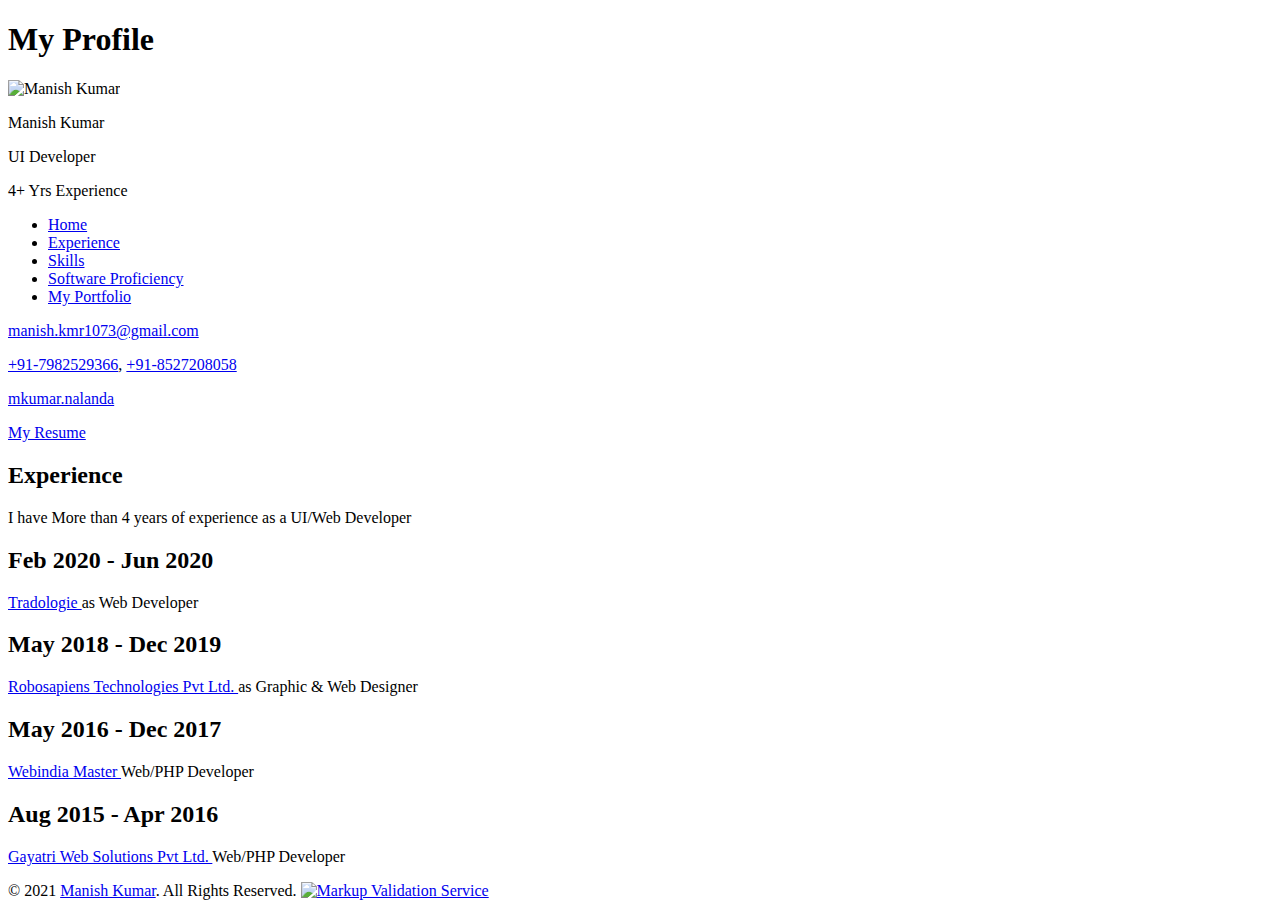
==== experience.html @ 7a66c08c "Add files via upload" ====
<!DOCTYPE html>
<html>
<head>
    <meta charset='utf-8'>
    <meta http-equiv='X-UA-Compatible' content='IE=edge'>
    <title>Manish Kumar | My Portfolio</title>
    <meta name='viewport' content='width=device-width, initial-scale=1'>
    <link rel="stylesheet" href="css/bootstrap.min.css" type="text/css">
    <link rel="stylesheet" href="css/font-awesome.min.css" type="text/css">
    <link href="https://fonts.googleapis.com/css?family=Roboto+Condensed:300,400,700" rel="stylesheet"> 
    <link href="https://fonts.googleapis.com/css?family=Patua+One%7CRusso+One" rel="stylesheet">  
    <link type="text/css" rel="stylesheet" href="css/jquery.fancybox.min.css" />
    <link type="text/css" rel="stylesheet" href="css/animate.css">
    <link rel='stylesheet' type='text/css' media='screen' href='css/styles.css'>    
</head>
<body>
    <header>
        <div class="top_header">
                <div class="row">
                    <div class="col-3"><h1><span>My</span> Profile</h1></div>
                    <div class="col-9 profile">
                        <div class="profile_image">    
                            <img src="images/manish.jpg" alt="Manish Kumar" />
                        </div>
                        <div class="profile_name">
                            <p>Manish Kumar</p>
                            <span>UI Developer</span>
                        </div>
                    </div>
                </div>
        </div>
    </header>
    
    <div class="container-fluid">
        <div class="row">
        <div class="col-3 leftsidebar">
            <!-- Vertical navbar -->
            <div class="vertical-nav bg-light" id="sidebar">   

                <p class="text-uppercase px-3 small mb-0 experience_heading">4+ Yrs Experience</p>
                
                <div class="menu">
                    <ul class="nav flex-column bg-light mb-0">
                    <li class="nav-item">
                        <a href="index.html" class="nav-link text-dark bg-light">
                                <i class="fa fa-home mr-3 text-primary fa-fw"></i>
                                Home
                            </a>
                    </li>
                    <li class="nav-item active">
                        <a href="experience.html" class="nav-link text-dark bg-light">
                                <i class="fa fa-black-tie mr-3 text-primary fa-fw"></i>
                                Experience
                            </a>
                    </li>
                    <li class="nav-item">
                        <a href="skills.html" class="nav-link text-dark bg-light">
                                <i class="fa fa-cogs mr-3 text-primary fa-fw"></i>
                                Skills
                            </a>
                    </li>

                    <li class="nav-item">
                        <a href="software-proficiency.html" class="nav-link text-dark">
                                <i class="fa fa-briefcase mr-3 text-primary fa-fw"></i>
                                Software Proficiency
                            </a>
                    </li>
                    <li class="nav-item">
                        <a href="portfolio.html" class="nav-link text-dark">
                                <i class="fa fa-address-card-o mr-3 text-primary fa-fw"></i>
                                My Portfolio
                            </a>
                    </li>
                    </ul>
                </div>

                <div class="contact_us">
                    <div class="contact_details">
                        <p><a href="mailto:mkumar.nalanda@gmail.com" class="small mb-0"><i class="fa fa-envelope"></i> manish.kmr1073@gmail.com</a></p>
                        <p><a href="tel:+91-7982529366" class="small mb-0"><i class="fa fa-phone"></i> +91-7982529366</a>, <a href="tel:+91-8527208058" class="small mb-0">+91-8527208058</a></p>
                        <p><a href="javascript:;" class="small mb-0"><i class="fa fa-skype"></i> mkumar.nalanda</a></p>
                    </div>
                </div>
                <div class="actions resume">
                    <a href="resume/manish_resume.docx" download><i class="fa fa-download"></i> My Resume</a>
                </div>
            </div>
            <!-- End vertical navbar -->
        </div>
        <div class="col-9 page-content p-3" id="content">            
            <div class="about_me">
                <div class="section_title">
                    <h2>Experience</h2>
                </div>
					<div class="tab-pane fade show active" id="Experience" role="tabpanel" aria-labelledby="Experience-tab">
						<p>I have More than 4 years of experience as a UI/Web Developer</p>
						<div class="edu_row clearfix">	
							<i class="fa fa-black-tie"></i>
							<div class="edu_text">
								<h2>Feb 2020 - Jun 2020</h2>
								<p><a href="https://www.tradologie.com/lp/" target="_blank"> <i class="fa fa-globe"></i>Tradologie  </a> as Web Developer</p>								
							</div>
						</div>
						<div class="edu_row clearfix">	
							<i class="fa fa-black-tie"></i>
							<div class="edu_text">
								<h2>May 2018 - Dec 2019</h2>
								<p><a href="https://www.robosapi.com/" target="_blank"> <i class="fa fa-globe"></i>Robosapiens Technologies Pvt Ltd.  </a> as Graphic & Web Designer</p>								
							</div>
						</div>
						<div class="edu_row clearfix">
							<i class="fa fa-black-tie"></i>
							<div class="edu_text">
								<h2>May 2016 - Dec 2017</h2>
								<p><a href="https://www.webindiamaster.com/" target="_blank"> <i class="fa fa-globe"></i>Webindia Master </a> Web/PHP Developer</p>								
							</div>
						</div>
						<div class="edu_row clearfix">
							<i class="fa fa-black-tie"></i>
							<div class="edu_text">
								<h2>Aug 2015 - Apr 2016</h2>
								<p><a href="http://www.gwsglobal.com/" target="_blank"> <i class="fa fa-globe"></i> Gayatri Web  Solutions Pvt Ltd. </a> Web/PHP Developer</p>								
							</div>
						</div>
					</div>		
			</div>
        </div>
        </div>
    </div>

    <footer>
        <div class="container">
            <div class="row">
                <div class="col-md-12">
                    &copy; 2021 <a href="javascript:;" title="Manish Kumar">Manish Kumar</a>. All Rights Reserved. <a href="https://validator.w3.org/" target="_blank"><img src="images/w3c.png" alt="Markup Validation Service" /></a>
                </div>
            </div>
        </div>
    </footer>
    

    <script>
        $(function() {
            $('#sidebarCollapse').on('click', function() {
                $('#sidebar, #content').toggleClass('active');
            });
        });
    </script>
    <script src="js/jquery.min.js"></script>
    <script src="js/popper.min.js"></script>
    <script src="js/bootstrap.min.js"></script>
    <script src="js/typed.js"></script> 
    <script src="js/jquery.fancybox.min.js"></script>
    <script>
        $("[data-fancybox]").fancybox({ 
        });
    </script>
    <script> 
      var highestCol = $(window).height(); 
        $('.match').height(highestCol);
        
     $('.moover_btn,.my_portfolio,.meet_me .nav-link, .scroll_top, .skills_section a').click(function(){
        $('html, body').animate({
            scrollTop: $( $(this).attr('href') ).offset().top
        }, 500);
        return false;
    });
    
    </script>
    <script src="js/jquery.mixitup.min.js"></script>
    <script>
    $(function () {
        var filterList = {
            init: function () {
                $('#portfoliolist').mixItUp({
                selectors: {
                  target: '.portfolio',
                  filter: '.filter'	
              },
              load: {
              filter: '.web'  
            }     
                });								
            }
        };
        filterList.init();
    });	
    $(window).scroll(function() {
        if($(this).scrollTop()>50) {
            $( ".meet_me" ).addClass("sticky_me");
            $( ".scroll_top" ).addClass("active");
        } else {
            $( ".meet_me" ).removeClass("sticky_me");
            $( ".scroll_top" ).removeClass("active");
        }
    });
    $('.meet_me .navbar-nav .nav-link,body').on('click',function() {
      $('.navbar-collapse').collapse('hide');
    });
    </script>
</body>
</html>
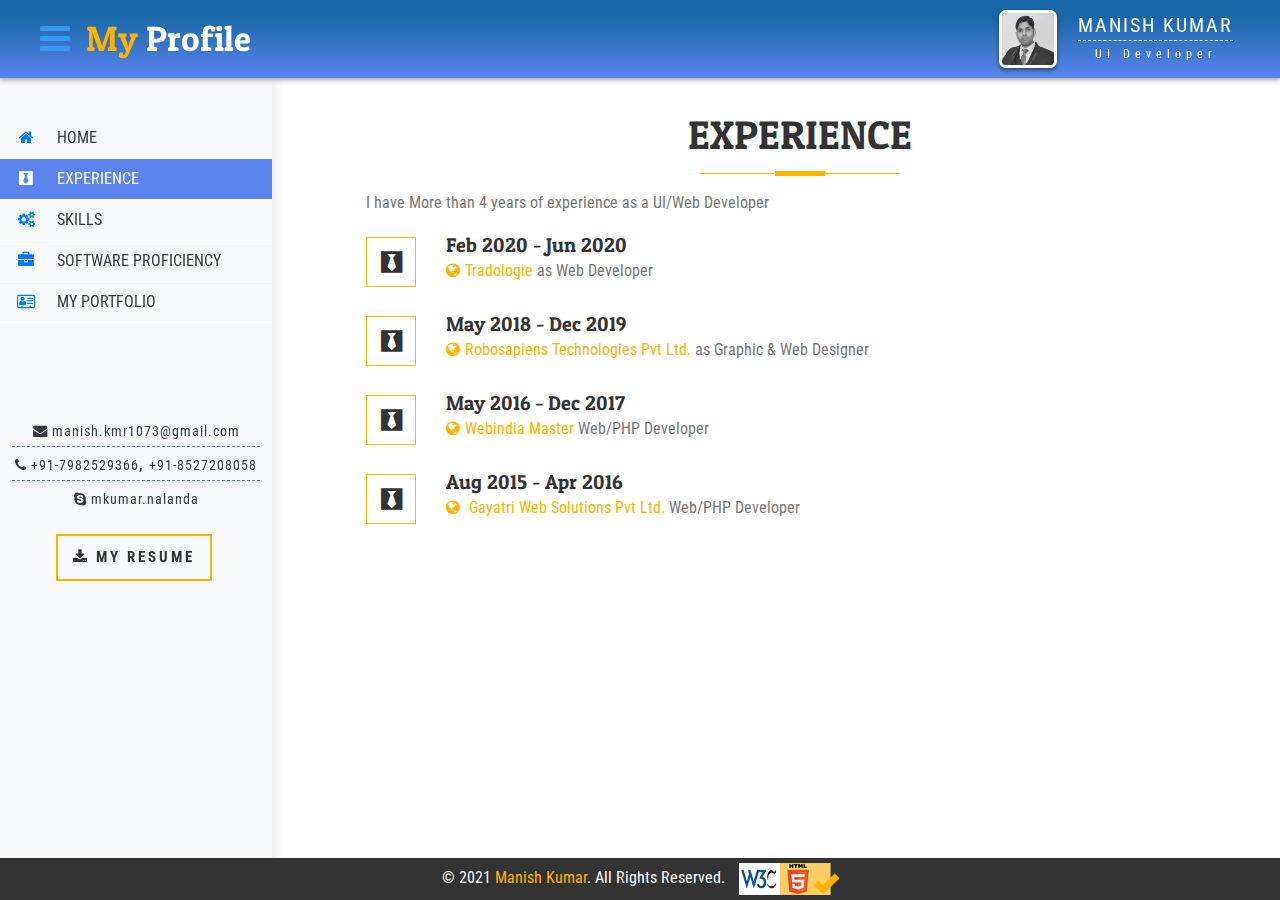
==== commit d8221d0b: "Add files via upload" ====
--- a/experience.html
+++ b/experience.html
@@ -17,7 +17,12 @@
     <header>
         <div class="top_header">
                 <div class="row">
-                    <div class="col-3"><h1><span>My</span> Profile</h1></div>
+                    <div class="col-3">
+                        <h1>
+                            <a href="javascritp:;" id="sidebarCollapse"><i class="fa fa-bars mr-2"></i></a> 
+                            <label><span>My</span> Profile</label>
+                        </h1>
+                    </div>
                     <div class="col-9 profile">
                         <div class="profile_image">    
                             <img src="images/manish.jpg" alt="Manish Kumar" />
@@ -33,7 +38,7 @@
     
     <div class="container-fluid">
         <div class="row">
-        <div class="col-3 leftsidebar">
+        <div class="col-md-3 leftsidebar">
             <!-- Vertical navbar -->
             <div class="vertical-nav bg-light" id="sidebar">   
 
@@ -88,7 +93,7 @@
             </div>
             <!-- End vertical navbar -->
         </div>
-        <div class="col-9 page-content p-3" id="content">            
+        <div class="col-md-9 col-sm-12 page-content p-3" id="content">            
             <div class="about_me">
                 <div class="section_title">
                     <h2>Experience</h2>
@@ -138,15 +143,7 @@
             </div>
         </div>
     </footer>
-    
-
-    <script>
-        $(function() {
-            $('#sidebarCollapse').on('click', function() {
-                $('#sidebar, #content').toggleClass('active');
-            });
-        });
-    </script>
+       
     <script src="js/jquery.min.js"></script>
     <script src="js/popper.min.js"></script>
     <script src="js/bootstrap.min.js"></script>
@@ -156,7 +153,13 @@
         $("[data-fancybox]").fancybox({ 
         });
     </script>
-    <script> 
+    <script>
+        $(function() {
+            $('#sidebarCollapse').on('click', function() {
+                $('#sidebar, #content').toggleClass('active');
+            });
+        });
+        
       var highestCol = $(window).height(); 
         $('.match').height(highestCol);
         
--- a/css/styles.css
+++ b/css/styles.css
@@ -0,0 +1,1179 @@
+*{margin:0; padding:0; box-sizing: border-box;}
+html {font-family: 'Roboto Condensed', sans-serif;/* 1 */ -ms-text-size-adjust: 100%; /* 2 */ -webkit-text-size-adjust: 100%; /* 2 */}
+body {font-family: 'Roboto Condensed', sans-serif; min-height: 100vh; overflow-x: hidden; }
+.top_header .row {margin:0px 25px;}
+header{max-height: 78px; position: fixed; z-index:10; width: 100%; box-shadow: 0 2px 5px #a0a0a0; background: rgb(24,103,168); background: linear-gradient(180deg, rgba(24,103,168,1) 20%, rgba(90,133,238,1) 100%); color:#fff;} 
+header h1{line-height: 78px;  font-family: "Patua One",cursive; font-size: 35px;}
+header h1 span{color: #ffb300;}
+header img{width: 58px; border-radius: 12%; border: 3px solid #fff; box-shadow: 0 0.125rem 0.25rem rgb(0 0 0 / 49%); margin: 10px; vertical-align: sub;}
+header .profile{text-align: right;}
+header .profile .profile_image{display: inline-block;}
+.profile .profile_name{margin: 10px 7px; text-align: center; display: inline-block; vertical-align: top;}
+.profile .profile_name p{margin-bottom: 0px; font-size: 20px; text-transform: uppercase; letter-spacing: 2px; font-family: inherit; border-bottom: 1px dashed #f8f9fa;}
+.profile .profile_name span {text-align: center; font-size: 12px; letter-spacing: 5px;}
+.menu{margin-bottom: 90px; margin-top: 40px;}
+.menu .nav-item{border-bottom: 1px solid #fff; text-transform: uppercase;}
+.contact_us{text-align: center; padding: 0px 12px;}
+.contact_us .contact_heading h2{color: #5a85ef; text-transform: uppercase; font-size: 20px; font-weight: 600; margin-bottom: 3px; letter-spacing: 3px;}
+.contact_us .contact_details p{letter-spacing: 1px; margin-bottom: 0px; border-bottom: 1px dashed #5a85ef; font-size: 18px; padding: 3px 0px; color:#343a40;}
+.contact_us .contact_details p:last-child {border-bottom: none;}
+.experience_heading {color: #5a85ef; padding: 12px; font-size: 18px; text-align: center; animation: animate 1.8s linear infinite; display:none;}
+.contact_us .contact_details a{ color:#343a40;}
+.contact_us .contact_details a:hover{color:#aaa; text-decoration: none;}
+.resume{text-align: center;}
+
+@keyframes animate { 
+  0% { 
+      opacity: 0; 
+  } 
+  50% { 
+      opacity: 0.9; 
+  } 
+  100% { 
+      opacity: 0; 
+  } 
+} 
+
+/*
+*
+* ==========================================
+* CUSTOM UTIL CLASSES
+* ==========================================
+*
+*/
+
+.vertical-nav {
+  min-width: 17rem;
+  width: 17rem;
+  height: 100vh;
+  position: fixed;
+  top: 78px;
+  left: 0;
+  box-shadow: 3px 3px 10px rgba(0, 0, 0, 0.1);
+  transition: all 0.4s;
+}
+
+.page-content {
+  width: calc(100% - 17rem);
+  /* margin-left: 17rem; */
+  transition: all 0.4s;
+  top: 80px;
+}
+
+/* for toggle behavior */
+
+#sidebar.active {
+  margin-left: -17rem;
+}
+
+#content.active {
+  width: 100%;
+  margin: 0;
+}
+
+@media (max-width: 768px) {
+  #sidebar {
+    margin-left: -17rem;
+  }
+  #sidebar.active {
+    margin-left: 0;
+  }
+  #content {
+    width: 100%;
+    margin: 0;
+  }
+  #content.active {
+    margin-left: 17rem;
+    width: calc(100% - 17rem);
+  }
+}
+
+/*
+*
+* ==========================================
+* FOR DEMO PURPOSE
+* ==========================================
+*
+*/
+
+.separator {
+  margin: 3rem 0;
+  border-bottom: 1px dashed #fff;
+}
+
+.text-uppercase {
+  letter-spacing: 0.1em;
+}
+
+.text-gray {
+  color: #aaa;
+}
+
+
+a.text-dark:hover, .leftsidebar li.nav-item:hover i{
+  color: #fff!important;   
+}
+
+a.bg-light:focus, a.bg-light:hover, button.bg-light:focus, button.bg-light:hover, .leftsidebar li.nav-item:hover{
+  background: #5a85ee!important; 
+}
+
+.leftsidebar .active a, .leftsidebar .active i{
+  color: #fff!important; 
+  background: #5a85ee!important; 
+}
+
+
+
+
+/*********************************************************/
+article,
+aside,
+details, /* 1 */
+figcaption,
+figure,
+footer,
+header,
+main, /* 2 */
+menu,
+nav,
+section,
+summary { /* 1 */
+  display: block;
+}
+audio,
+canvas,
+progress,
+video {
+  display: inline-block;
+}
+audio:not([controls]) {
+  display: none;
+  height: 0;
+}
+progress {
+  vertical-align: baseline;
+}
+template, /* 1 */
+[hidden] {
+  display: none;
+}
+a,button {
+  background-color: transparent; /* 1 */
+  -webkit-text-decoration-skip: objects; /* 2 */
+  transition: all 0.5s ease;
+}
+a:active,
+a:hover {
+  outline-width: 0;
+}
+abbr[title] {
+  border-bottom: none; /* 1 */
+  text-decoration: underline; /* 2 */
+  text-decoration: underline dotted; /* 2 */
+}
+b,
+strong {
+  font-weight: inherit;
+}
+b,
+strong {
+  font-weight: bolder;
+}
+dfn {
+  font-style: italic;
+}
+h1,h2,h3,h4,h5 {
+  margin: 0 0 15px;
+}
+mark {
+  background-color: #ff0;
+  color: #000;
+}
+small {
+  font-size: 80%;
+}
+sub,
+sup {
+  font-size: 75%;
+  line-height: 0;
+  position: relative;
+  vertical-align: baseline;
+}
+sub {
+  bottom: -0.25em;
+}
+sup {
+  top: -0.5em;
+}
+img,i ,a,span{
+  border-style: none;
+  transition: all 0.5s ease;
+}
+svg:not(:root) {
+  overflow: hidden;
+}
+code,
+kbd,
+pre,
+samp {
+  font-family: monospace, monospace; /* 1 */
+  font-size: 1em; /* 2 */
+}
+figure {
+  margin: 1em 40px;
+}
+hr {
+  box-sizing: content-box; /* 1 */
+  height: 0; /* 1 */
+  overflow: visible; /* 2 */
+}
+button,
+input,
+select,
+textarea {
+  font: inherit; /* 1 */
+  margin: 0; /* 2 */
+}
+optgroup {
+  font-weight: bold;
+}
+button,
+input { /* 1 */
+  overflow: visible;
+}
+button,
+select { /* 1 */
+  text-transform: none;
+}
+button,
+html [type="button"], /* 1 */
+[type="reset"],
+[type="submit"] {
+  -webkit-appearance: button; /* 2 */
+}
+button::-moz-focus-inner,
+[type="button"]::-moz-focus-inner,
+[type="reset"]::-moz-focus-inner,
+[type="submit"]::-moz-focus-inner {
+  border-style: none;
+  padding: 0;
+}
+
+button:-moz-focusring,
+[type="button"]:-moz-focusring,
+[type="reset"]:-moz-focusring,
+[type="submit"]:-moz-focusring {
+  outline: 1px dotted ButtonText;
+}
+fieldset {
+  border: 1px solid #c0c0c0;
+  margin: 0 2px;
+  padding: 0.35em 0.625em 0.75em;
+}
+legend {
+  box-sizing: border-box; /* 1 */
+  color: inherit; /* 2 */
+  display: table; /* 1 */
+  max-width: 100%; /* 1 */
+  padding: 0; /* 3 */
+  white-space: normal; /* 1 */
+}
+textarea {
+  overflow: auto;
+}
+[type="checkbox"],
+[type="radio"] {
+  box-sizing: border-box; /* 1 */
+  padding: 0; /* 2 */
+}
+[type="number"]::-webkit-inner-spin-button,
+[type="number"]::-webkit-outer-spin-button {
+  height: auto;
+}
+[type="search"] {
+  -webkit-appearance: textfield; /* 1 */
+  outline-offset: -2px; /* 2 */
+}
+[type="search"]::-webkit-search-cancel-button,
+[type="search"]::-webkit-search-decoration {
+  -webkit-appearance: none;
+}
+::-webkit-input-placeholder {
+  color: inherit;
+  opacity: 0.54;
+}
+::-webkit-file-upload-button {
+  -webkit-appearance: button; /* 1 */
+  font: inherit; /* 2 */
+}
+ul,ol {margin: 0;padding: 0; list-style: none;}
+	a {color:#339AF0;}
+/******** Start Home Page CSS **********************************************************/
+.meet_me.navbar-expand-md {
+  color: #fff; 
+  left: 0;
+  position: absolute;
+  right: 0;
+  z-index: 99;
+}
+.meet_me.navbar-expand-md.sticky_me {
+  background: #fff none repeat scroll 0 0;
+  box-shadow: 0 0 15px rgba(0, 0, 0, 0.05);
+  position: fixed !important;
+  top: 0;
+  z-index: 999;
+}
+.sticky_me.meet_me.navbar-expand-md .nav-item.nav-link {
+  color: #333; 
+}
+.meet_me.navbar-expand-md .nav-item.nav-link.active {
+  background: #339af0 none repeat scroll 0 0;
+  color: #fff;
+}
+.meet_me.navbar-expand-md .navbar-brand {
+  color: #ffb300;
+  font-family: "Patua One",cursive;
+  font-size: 26px;
+}
+.meet_me.navbar-expand-md .navbar-brand span{
+  color: #339AF0; 
+}
+.meet_me.navbar-expand-md .nav-item.nav-link {
+  color: #fff;
+  font-size: 18px;
+  margin: 0;
+  padding: 10px 20px;
+}
+.banner_bg {
+  background: rgba(0, 0, 0, 0) url("../images/portfolio_bg.jpg") no-repeat scroll center top / cover ;
+  bottom: 0;
+  left: 0;
+  margin: 0;
+  position:relative;
+  right: 0;
+  top: 0;
+  overflow:hidden;
+}
+.banner_box {
+  color: #fff;
+  left: 0;
+  margin: auto;
+  max-width: 1170px;
+  position: absolute;
+  right: 0;
+  top: 50%;
+  transform: translateY(-50%);
+  width: 100%;
+  text-align:center;
+}
+.banner_box h1 {
+  font-size: 60px;
+  font-family: 'Patua One', cursive;
+}
+.banner_box p{
+	font-size: 24px;
+	color:#ddd;
+	line-height:30px;
+	font-weight:300;
+	margin:0;
+}
+.contact_d a {
+  color: #ddd;
+  font-size: 20px;
+  font-weight: 300;
+  line-height: 30px;
+  margin: 0 10px;
+  opacity:0;
+}
+.contact_d a i{
+	margin-right:5px;
+}
+.banner-text img{
+	opacity: 0;
+	transition: all 1.5s ease 0s; 
+	height:0;
+}
+.banner-text .img_active {
+  background: #fff none repeat scroll 0 0;
+  border: 4px solid #ddd;
+  border-radius: 30%;
+  margin-bottom: 25px;
+  max-width: 200px;
+  padding: 4px;
+  display:inline-block;
+  opacity: 1;
+  height:auto;
+}
+.bounce {
+	-moz-animation: bounce 2s infinite;
+	-webkit-animation: bounce 2s infinite;
+	animation: bounce 2	s infinite;
+}
+@-moz-keyframes bounce {
+  0%, 20%, 50%, 80%, 100% {
+	-moz-transform: translateY(0);
+	transform: translateY(0);
+  }
+  40% {
+	-moz-transform: translateY(-30px);
+	transform: translateY(-30px);
+  }
+  60% {
+	-moz-transform: translateY(-15px);
+	transform: translateY(-15px);
+  }
+}
+@-webkit-keyframes bounce {
+  0%, 20%, 50%, 80%, 100% {
+	-webkit-transform: translateY(0);
+	transform: translateY(0);
+  }
+  40% {
+	-webkit-transform: translateY(-30px);
+	transform: translateY(-30px);
+  }
+  60% {
+	-webkit-transform: translateY(-15px);
+	transform: translateY(-15px);
+  }
+}
+@keyframes bounce {
+  0%, 20%, 50%, 80%, 100% {
+	-moz-transform: translateY(0);
+	-ms-transform: translateY(0);
+	-webkit-transform: translateY(0);
+	transform: translateY(0);
+  }
+  40% {
+	-moz-transform: translateY(-30px);
+	-ms-transform: translateY(-30px);
+	-webkit-transform: translateY(-30px);
+	transform: translateY(-30px);
+  }
+  60% {
+	-moz-transform: translateY(-15px);
+	-ms-transform: translateY(-15px);
+	-webkit-transform: translateY(-15px);
+	transform: translateY(-15px);
+  }
+}
+.typed-cursor.typed-cursor-hide {
+  display: none;
+}
+.moover_btn {
+  background: rgba(0, 0, 0, 0.3) none repeat scroll 0 0;
+  border: 2px solid rgba(255, 255, 255, 0.5);
+  border-radius: 0;
+  color: #fff;
+  font-size: 15px;
+  font-weight: 700;
+  letter-spacing: 3px;
+  opacity: 0;
+  padding: 10px 15px;
+  text-transform: uppercase;
+  margin:15px 3px 0;
+  max-width:235px;
+  width:100%;
+  text-align:center;
+}
+.moover_btn i {
+  font-size: 16px;
+  margin-left: 5px;
+}
+.moover_btn:hover, .moover_btn:focus,.home_lead.lead_active > a:hover,.home_lead.lead_active > a:focus, .contact_d a:hover, .contact_d a:focus  {
+	border-color:#339AF0;
+	box-shadow:none;
+	color:#339AF0;
+}
+.home_lead {
+  opacity: 0;
+  transform: translate(0px, 10px);
+  transition: all 1.5s ease 0s; 
+}
+.lead_active {
+  opacity: 1 !important;
+  transform: translate(0px, 0px);
+}
+.home_lead.lead_active > a {
+  color: #ffb300;
+}
+
+.typed-cursor{
+    opacity: 1;
+    -webkit-animation: blink 0.7s infinite;
+    -moz-animation: blink 0.7s infinite;
+    animation: blink 0.7s infinite;
+}
+@keyframes blink{
+    0% { opacity:1; }
+    50% { opacity:0; }
+    100% { opacity:1; }
+}
+@-webkit-keyframes blink{
+    0% { opacity:1; }
+    50% { opacity:0; }
+    100% { opacity:1; }
+}
+@-moz-keyframes blink{
+    0% { opacity:1; }
+    50% { opacity:0; }
+    100% { opacity:1; }
+} 
+
+.about_me {
+	padding:15px 30px 15px 30px;
+}
+.about_img {
+  background: rgba(0, 0, 0, 0) url("../images/about-me.jpg") no-repeat scroll center top / cover ;
+  min-height: 750px;
+  text-align: center;
+}
+.about_me .nav-tabs .nav-item a {
+  color:#333;
+  text-align:center;
+}
+.about_me .nav-tabs .nav-item a i {
+  display: block;
+  margin: 0 auto 5px;
+}
+.about_me .nav-tabs .nav-item  i {
+	transition: all 0.3s ease-in-out 0s;
+}
+.about_me .nav-tabs .nav-item a:hover i, .about_me .nav-tabs .nav-link.active i {
+	transform: scale(1.3);
+}
+.about_me .nav-tabs .nav-item.show .nav-link, .about_me .nav-tabs .nav-link.active {
+  background-color: #fff;
+  border-color: #dee2e6 #dee2e6 #fff;
+  color: #339AF0;
+}
+
+.about_me  .tab-content {
+  padding-top: 25px;
+}
+.about_me h4 {
+  color: #ffb300;
+  font-size: 23px;
+  font-weight: 300;
+  letter-spacing: 2px;
+  margin: 0 0 5px;
+  text-transform: uppercase;
+}
+.about_me h2 {
+  font-size: 40px;
+  font-family: 'Patua One', cursive;
+  color:#333;
+  margin: 0 0 0;
+  text-transform: uppercase;
+}
+.about_me h3 {
+  color: #333;
+  font-size: 20.5px;
+  font-weight: 400;
+  letter-spacing: 2px;
+  margin: 0 0 10px;
+  text-transform: uppercase;
+}
+.about_me p {
+  color: #777;
+  font-size: 16px;
+  font-weight: 400;
+  line-height: 28px;
+}
+.about_me p b{
+  color: #666;
+}
+.social_icon {
+  display: block;
+  margin-top: 0px;
+}
+.social_icon > a {
+  background: #afaeae none repeat scroll 0 0;
+  color: #fff;
+  display: inline-block;
+  font-size: 18px;
+  height: 40px;
+  line-height: 40px;
+  text-align: center;
+  width: 40px;
+}
+.social_icon > a:hover {
+	background: #333 none repeat scroll 0 0;
+}
+.social_icon > a  i {
+	transition: all 0.3s ease-in-out 0s;
+}
+.social_icon > a:hover i {
+	transform: scale(1.3);
+	transform: rotate(360deg);
+}
+.actions   {
+	margin-top:20px;
+}
+.actions a {
+  border: 2px solid #ffb300;
+  border-radius: 0;
+  color: #333;
+  display: inline-block;
+  font-size: 15px;
+  font-weight: 700;
+  letter-spacing: 3px;
+  margin: 0 5px 0 0; 
+  padding: 10px 15px;
+  text-align: center;
+  text-transform: uppercase; 
+}
+.actions a:hover, .actions a:focus {
+	border: 2px solid #339AF0;
+	color: #339AF0;
+	text-decoration:none;
+}
+.edu_row {
+  clear: both;
+  display: block; 
+  margin-bottom: 25px;
+}
+.edu_row > i {
+  border: 1px solid #ffb300;
+  color: #333;
+  float: left;
+  font-size: 25px;
+  height: 50px;
+  line-height: 50px;
+  margin-bottom: 0;
+  margin-top: 4px;
+  text-align: center;
+  width: 50px;
+}
+.edu_text {
+  padding-left: 80px;
+}
+.about_me .edu_text h2 { 
+  font-size: 20px; 
+  text-transform:none;
+}
+.about_me  .edu_text  p { 
+  margin: 0;
+}
+.edu_text a i {
+	margin-right:5px;
+}
+.edu_text a  {
+  color: #ffb300; 
+}
+.edu_text a:hover  {
+  color: #339AF0; 
+}
+.about_me .progress {
+  background-color: #e9ecef;
+  border-radius: 0.25rem;
+  display: flex;
+  font-size: 15px;
+  height: 20px;
+  margin-bottom: 7px;
+  overflow: hidden;
+  text-align: left;
+}
+.about_me .progress-bar { 
+  text-align: left; 
+  padding-left:15px;
+} 
+.skills_section {
+  /* background: #f9f9f9 none repeat scroll 0 0; */
+  padding: 100px 0 70px; 
+}
+.skills_section a {
+  background: #fff none repeat scroll 0 0;
+  border: 1px solid #dcdcdc;
+  box-shadow: 0 3px 0 0 #eee;
+  display: block;
+  transition: all 0.3s ease-in-out 0s;
+  margin-bottom:30px;
+}
+.skills_section a:hover {
+	text-decoration:none;
+	background:#f5f5f5;
+}
+.skills_section a:hover img {
+  transform: rotate(360deg);
+}
+.skills_section a  img{
+  float:left;
+  display: block;
+  margin-right: 15px;
+  transition: all 0.3s ease-in-out 0s;
+}
+.skills_section a  .gra_des {
+  background-color: #339AF0;
+}
+.skills_section a  .web_des {
+  background-color: #ffb300;
+}
+.skills_section a  .title {
+  background: transparent none repeat scroll 0 0;
+  color: #333;
+  display: block;
+  font-size: 20px; 
+  margin-bottom: 0;
+  margin-top: 23px;
+  padding: 0;
+  text-transform: uppercase;
+  font-family: "Patua One",cursive;
+}
+.skills_section a .more {
+  color: #777;
+  font-weight: 300;
+}
+.skills_section  .soft_block img {
+	max-width:60px;
+}
+.skills_section  .soft_block a .title {
+  background: transparent none repeat scroll 0 0; 
+  font-size: 19px;
+  margin-bottom: 0;
+  /*margin-top: 4px;*/ 
+  line-height: 16px;
+}
+.portfolio_block { 
+  padding: 100px 0 0;
+  text-align: center;
+  /* top: 78px; */
+}
+.section_title {
+  margin-bottom: 15px;
+  padding-bottom: 10px;
+  position: relative;
+  text-align:center;
+}
+.section_title::before {
+  background: #ffb300 none repeat scroll 0 0;
+  bottom: 0;
+  content: "";
+  height: 1px;
+  left: 0;
+  margin: auto;
+  position: absolute;
+  right: 0;
+  width: 200px;
+}
+.section_title::after {
+  background: #ffb300 none repeat scroll 0 0;
+  bottom: -2px;
+  content: "";
+  height: 5px;
+  left: 0;
+  margin: auto;
+  position: absolute;
+  right: 0;
+  width: 50px;
+}
+.section_title h2 {
+  font-size: 40px;
+  font-family: 'Patua One', cursive;
+  color:#333;
+  margin: 0 0 5px;
+  text-transform: uppercase;
+}
+.section_title p {
+  font-size: 23px; 
+  color:#ffb300;
+  margin: 0 0 0;
+  text-transform: uppercase;
+  letter-spacing: 2px;
+  font-weight:300;
+}
+#filters {
+	margin:0 auto 50px;
+	padding:0;
+	list-style:none;
+	display:inline-block;
+}
+#filters li {
+  display: inline-block;
+  float: none;
+}
+#filters li span {
+  color: #666;
+  cursor: pointer;
+  display: block;
+  padding: 10px 25px;
+  text-decoration: none;
+}
+#filters li span.active, #filters li:hover span  {
+	background: #339AF0;
+	color:#fff;
+} 
+#portfoliolist .portfolio {
+  box-sizing: border-box;
+  display: none;
+  margin: 0px 10px 20px;
+  overflow: hidden;
+  position: relative;
+  vertical-align: top;
+  width: 30.7%;
+  -webkit-box-shadow: 3px 4px 14px -8px rgba(0,0,0,0.75);
+-moz-box-shadow: 3px 4px 14px -8px rgba(0,0,0,0.75);
+box-shadow: 3px 4px 14px -8px rgba(0,0,0,0.75);
+}
+.portfolio-wrapper {
+	overflow:hidden;
+	position: relative !important;
+	background: #666;
+	cursor:pointer;
+}
+.portfolio img {
+	max-width:100%;
+	position: relative;
+	top:0;
+	-webkit-transition: all 600ms cubic-bezier(0.645, 0.045, 0.355, 1);
+	transition:         all 600ms cubic-bezier(0.645, 0.045, 0.355, 1);		
+} 
+.portfolio .label {
+  background:transparent;
+  bottom: 0;
+  left: 0;
+  position: absolute;
+  right: 0;
+  top: 0;
+  z-index: 99;
+  transition: all 0.5s ease-in-out 0s;
+}
+.portfolio:hover .label {
+  background: rgba(0, 0, 0, 0.8) none repeat scroll 0 0;
+}
+.portfolio .label-text {
+  display: table;
+  height: 100%;
+  width: 100%;
+}
+.portfolio .label-text-cell {
+  display: table-cell;
+  left: -100%;
+  position: relative;
+  text-align: center;
+  transition: all 0.5s ease-in-out 0s;
+  vertical-align: middle;
+}
+.portfolio .label-text:hover .label-text-cell {
+  left: 0;
+}
+.portfolio .label-text h3 {
+  color: #fff; 
+  font-size: 24px;
+  margin: 10px 0 0; 
+  font-weight:700;
+}
+.portfolio .label-text a {
+  border: 1px solid #ffb300;
+  color: #fff;
+  display: inline-block;  
+  width: 40px;
+  height: 40px;
+  line-height: 40px;
+  text-align:center;
+  font-size:18px;
+}
+.portfolio .label-text a:hover {
+	border: 1px solid #339AF0;
+	color: #339AF0;
+}
+.portfolio .label-text  i {
+	transition: all 0.3s ease-in-out 0s;
+}
+.portfolio .label-text a:hover i {
+	transform: scale(1.3);
+}
+.portfolio img {
+  transition: all 0.3s ease-in-out 0s;
+  vertical-align: middle;
+}
+.portfolio:hover img {
+  transform: scale(1.05);
+}
+.portfolio_block #portfoliolist div.portfolio.web[style] {
+	display:none;
+}
+
+.contact_me {
+  background: rgba(0, 0, 0, 0) url("../images/contact-bg.jpg") no-repeat scroll center top / cover ;
+  padding: 100px 0;
+  text-align: center;
+}
+.contact_me a {
+  background: rgba(0, 0, 0, 0.7) none repeat scroll 0 0;
+  border: 10px solid rgba(255, 255, 255, 0.1);
+  color: #fff;
+  display: block;
+  padding: 50px 15px;
+}
+.contact_me  a:hover, .contact_me  a:hover i,  .contact_me  a:hover small{
+	text-decoration:none;
+	color:#339AF0;
+}
+
+.contact_me b {
+  border: 2px solid #ffb300;
+  color: #fff;
+  display: block;
+  font-size: 26px;
+  height: 60px;
+  line-height: 55px;
+  margin: auto;
+  text-align: center;
+  width: 60px;
+  transition: all 0.3s ease-in-out 0s;
+  font-weight:normal;
+}
+.contact_me  a:hover b {
+	border-color:#339AF0;
+	transform: rotate(360deg)
+}
+.contact_me  a:hover small {
+	text-decoration:none;
+	transform: scale(1.3);
+}
+.contact_me  a:hover i  {
+	text-decoration:none;
+	transform: scale(1.5);
+}
+.contact_me  span {
+  background: rgba(255, 255, 255, 0.8) none repeat scroll 0 0;
+  color: #333;
+  display: block;
+  font-size: 18px;
+  margin: 15px 0 15px;
+  padding: 10px;
+  font-family: 'Patua One', cursive;
+}
+.contact_me  small { 
+  color: #fff;
+  display: block;
+  font-size: 16px; 
+  transition: all 0.3s ease-in-out 0s;
+}
+footer {
+  background: #333 none repeat scroll 0 0;
+  color: #fff;
+  padding: 5px 0;
+  text-align: center;
+  position: fixed;
+  bottom: 0;
+  width: 100%;
+  z-index: 999;
+}
+footer a{ 
+  color:#FFB300; 
+}
+footer a:hover, footer a:focus{ 
+  color:#339AF0; 
+}
+footer a:hover img{ 
+  text-decoration: none;
+   transform: scale(1.1); 
+}
+footer a img {
+  margin-left: 10px;
+  max-width: 100px;
+}
+.scroll_top {
+  background: #339af0 none repeat scroll 0 0;
+  border-radius: 50%;
+  bottom: 15px;
+  color: #fff;
+  display: block;
+  font-size: 30px;
+  height: 50px;
+  left: auto;
+  line-height: 48px;
+  opacity: 0;
+  position: fixed;
+  right: 15px;
+  text-align: center;
+  width: 50px;
+  z-index: 998;
+}
+.scroll_top:hover {
+	background: #FFB300 none repeat scroll 0 0;
+	color: #fff;
+	transform: rotate(360deg)
+}
+.scroll_top.active {
+  opacity: 1;
+}
+
+.anchor {
+	top:-50px;
+	position:relative;
+}
+/******** Strat Media CSS **********************************************************/
+@media only screen and (max-width: 1199px) {
+#portfoliolist .portfolio { 
+  width: 33%;
+}
+.about_img { 
+  min-height: 800px; 
+}
+.skills_section .soft_block a .title { 
+  font-size: 16px; 
+}
+}
+@media only screen and (max-width: 991px) {
+.about_me {
+  padding: 15px 25px;
+}
+.about_me .nav-tabs .nav-item a { 
+  padding: 10px; 
+}
+.actions {
+  margin-top: 31px;
+}
+.about_me h3 { 
+  margin: 0 0 20px; 
+}
+.about_me p { 
+  line-height: 26px;
+}
+.edu_row { 
+  margin-bottom: 15px;
+}
+#portfoliolist .portfolio {
+  width: 32.9%;
+}
+.contact_me a { 
+  border: 1px solid rgba(255, 255, 255, 0.1); 
+  padding: 25px 15px;
+}
+.contact_me small { 
+  font-size: 14px; 
+}
+.contact_me a:hover small { 
+  transform: scale(1.2);
+}
+.skills_section .soft_block a .title { 
+  font-size: 20px; 
+}
+}
+@media only screen and (max-width: 767px) {
+.about_img {
+  min-height: 500px;
+  background: rgba(0, 0, 0, 0) url("../images/about-me.jpg") no-repeat scroll center center / cover ;
+} 
+.about_me {
+  padding: 50px 15px;
+}
+.about_me h3 {
+  margin: 0 0 30px;
+}
+.actions {
+  margin-top: 50px;
+}
+#portfoliolist .portfolio {
+  width: 49.1%;
+}
+.contact_me a {
+  border: 10px solid rgba(255, 255, 255, 0.1);
+  margin-bottom: 25px;
+  padding: 25px 15px;
+}
+.contact_me small { 
+  font-size: 16px; 
+}
+.meet_me.navbar-expand-md .nav-item.nav-link { 
+  padding: 10px 0;
+}
+.navbar-light .navbar-toggler {
+  border-color: #ffb300;
+  border-radius: 0;
+  border-width: 2px;
+  color: #fff;
+}
+.navbar-light .navbar-toggler-icon {
+  background-image: url("data:image/svg+xml,%3csvg xmlns=\'http://www.w3.org/2000/svg\' width=\'30\' height=\'30\' viewBox=\'0 0 30 30\'%3e%3cpath stroke=\'rgba(255, 255, 255, 1)\' stroke-linecap=\'round\' stroke-miterlimit=\'10\' stroke-width=\'2\' d=\'M4 7h22M4 15h22M4 23h22\'/%3e%3c/svg%3e");
+}
+.navbar-light.sticky_me .navbar-toggler-icon {
+  background-image: url("data:image/svg+xml,%3csvg xmlns=\'http://www.w3.org/2000/svg\' width=\'30\' height=\'30\' viewBox=\'0 0 30 30\'%3e%3cpath stroke=\'rgba(51, 51, 51, 1)\' stroke-linecap=\'round\' stroke-miterlimit=\'10\' stroke-width=\'2\' d=\'M4 7h22M4 15h22M4 23h22\'/%3e%3c/svg%3e");
+}
+
+.navbar-light .navbar-toggler:hover .navbar-toggler-icon,.navbar-light .navbar-toggler:focus .navbar-toggler-icon {
+	background-image: url("data:image/svg+xml,%3csvg xmlns=\'http://www.w3.org/2000/svg\' width=\'30\' height=\'30\' viewBox=\'0 0 30 30\'%3e%3cpath stroke=\'rgba(51, 154, 240, 1)\' stroke-linecap=\'round\' stroke-miterlimit=\'10\' stroke-width=\'2\' d=\'M4 7h22M4 15h22M4 23h22\'/%3e%3c/svg%3e");
+}
+.navbar-light .navbar-toggler:hover,.navbar-light .navbar-toggler:focus {
+  border-color: #339AF0; 
+  outline:none;
+}
+.meet_me .container  {
+  max-width: 100%;
+}
+.meet_me .navbar-collapse { 
+  background: #fff none repeat scroll 0 0; 
+  padding: 15px;
+}
+.meet_me.sticky_me .navbar-collapse {  
+  padding: 0;
+}
+.meet_me.navbar-expand-md .nav-item.nav-link {
+  color: #333;
+  font-size: 18px;
+  margin: 0;
+  padding: 10px 0;
+}
+.meet_me.navbar-expand-md .nav-item.nav-link.active {
+  background: #339af0 none repeat scroll 0 0;
+  color: #fff;
+  padding-left: 15px;
+}
+.portfolio_block { 
+  padding: 100px 0 0; 
+}
+.contact_me { 
+  padding: 100px 0 50px; 
+}
+} 
+@media only screen and (max-width: 500px) {
+.banner_bg.match {
+  height: auto !important;
+  padding: 100px 0 50px;
+}
+.banner_box {
+  color: #fff;
+  left: 0;
+  margin: auto;
+  max-width: 1170px;
+  position: relative;
+  right: 0; 
+  top: 0;
+  transform: none;
+  width: 100%;
+}
+.banner_box h1 {
+  font-family: "Patua One",cursive;
+  font-size: 40px;
+}
+.banner_box p { 
+  font-size: 20px; 
+}
+.about_img {
+  background: rgba(0, 0, 0, 0) url("../images/about-me.jpg") no-repeat scroll center -30px / cover ;
+  min-height: 350px;
+}
+#portfoliolist .portfolio {
+  margin: 0;
+  width: 100%;
+}
+.contact_d a { 
+    display: block;
+}
+.actions a {
+  letter-spacing: 2px;
+  margin: 0;
+  padding: 10px; 
+}
+footer a img {
+  margin-left: 0;
+  max-width: 100px;
+}
+}
+
+
+/******** End Media CSS **********************************************************/